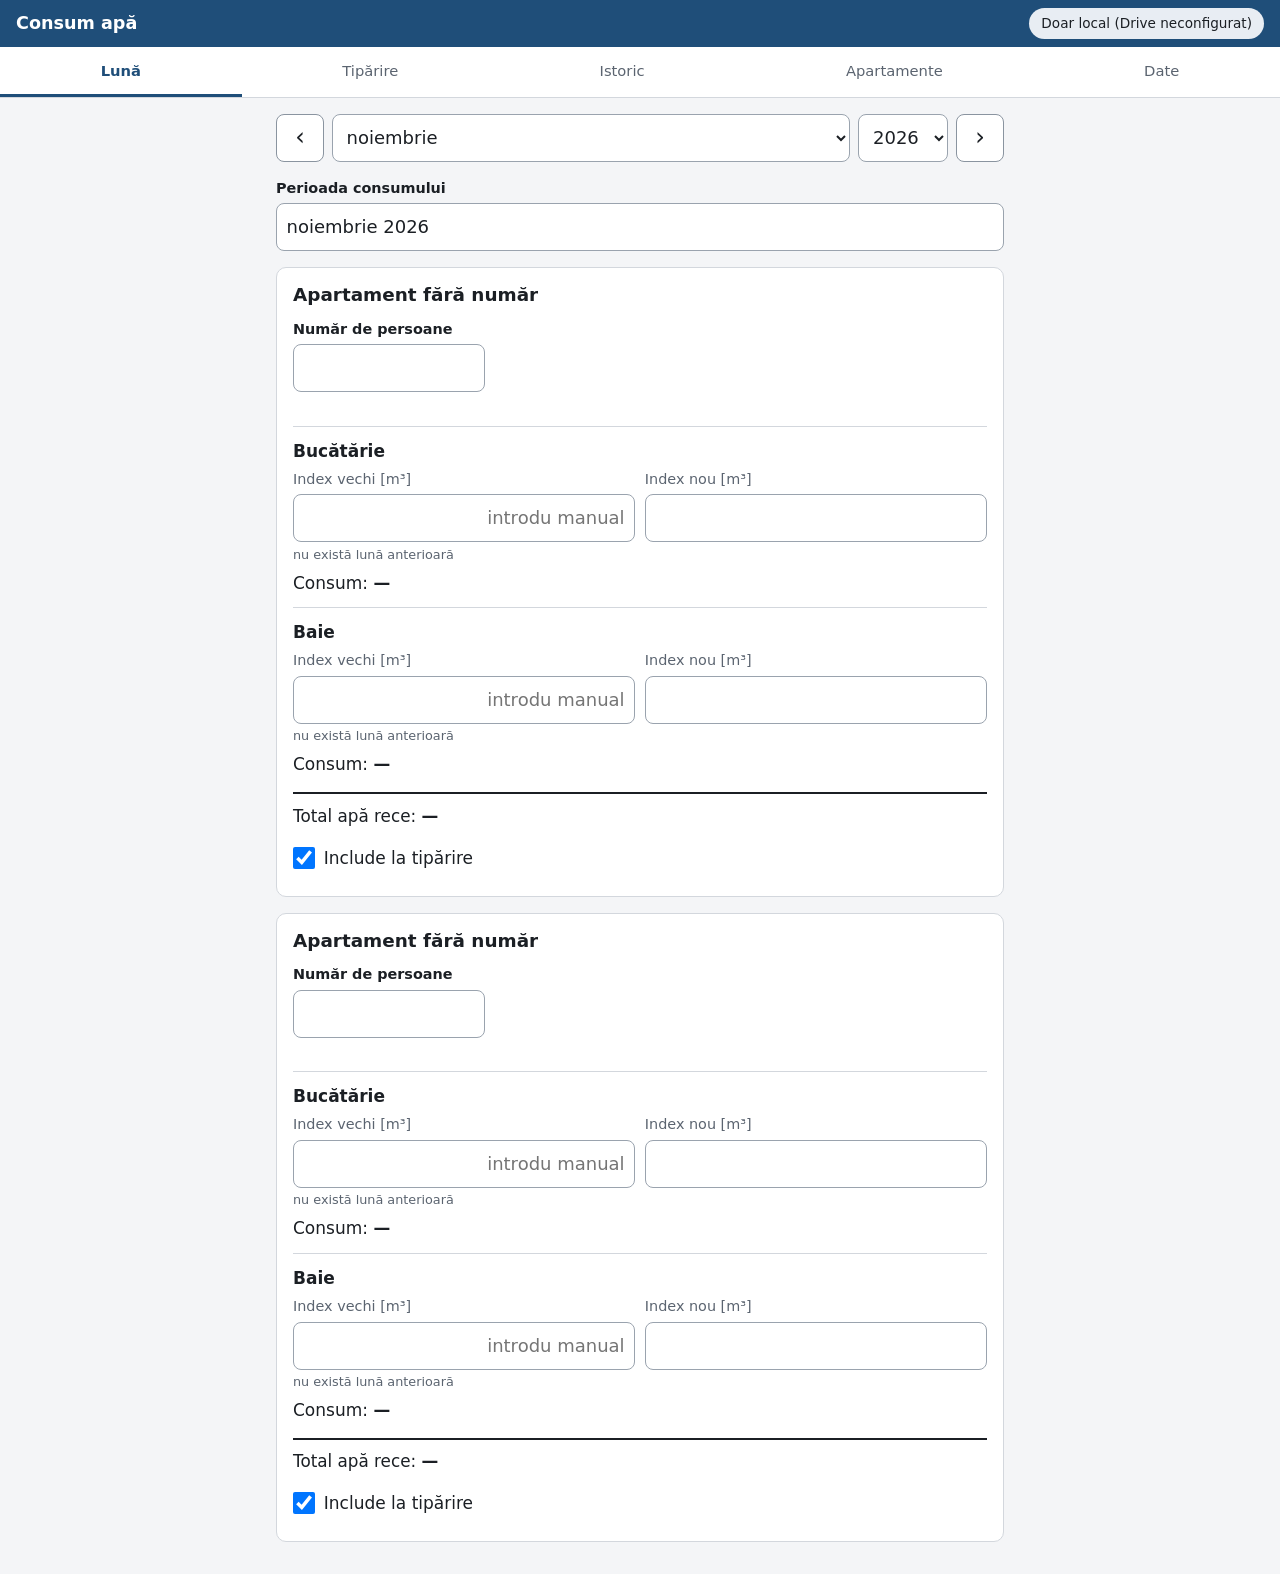
==== index.html @ 8aacb1a4 "Aplicație de evidență lunară a consumului de apă (PWA) Evidența indexurilor pe apartament și lună, c" ====
<!doctype html>
<html lang="ro">
<head>
  <meta charset="utf-8">
  <meta name="viewport" content="width=device-width, initial-scale=1, viewport-fit=cover">
  <title>Consum apă</title>
  <meta name="description" content="Evidența lunară a consumului de apă și înștiințări gata de tipărit">
  <meta name="theme-color" content="#1f4e79">
  <link rel="manifest" href="manifest.json">
  <link rel="icon" href="icons/icon.svg" type="image/svg+xml">
  <link rel="icon" href="icons/icon-192.png" type="image/png" sizes="192x192">
  <link rel="apple-touch-icon" href="icons/apple-touch-icon.png">
  <meta name="apple-mobile-web-app-capable" content="yes">
  <meta name="mobile-web-app-capable" content="yes">
  <meta name="apple-mobile-web-app-title" content="Consum apă">
  <link rel="stylesheet" href="styles.css">
</head>
<body>
<div id="app">
  <div class="sticky">
    <header class="topbar">
      <h1>Consum apă</h1>
      <button type="button" id="sync-badge" class="badge" data-code="local" aria-live="polite">…</button>
    </header>
    <nav class="tabs" role="tablist" aria-label="Secțiuni">
      <button type="button" role="tab" data-tab="luna" aria-selected="true">Lună</button>
      <button type="button" role="tab" data-tab="tiparire">Tipărire</button>
      <button type="button" role="tab" data-tab="istoric">Istoric</button>
      <button type="button" role="tab" data-tab="apartamente">Apartamente</button>
      <button type="button" role="tab" data-tab="date">Date</button>
    </nav>
  </div>

  <main>
    <!-- ================= LUNĂ ================= -->
    <section id="tab-luna" class="tab" role="tabpanel">
      <div class="month-picker">
        <button type="button" class="btn icon" id="month-prev" aria-label="Luna anterioară">‹</button>
        <label class="sr-only" for="month-sel">Luna</label>
        <select id="month-sel"></select>
        <label class="sr-only" for="year-sel">Anul</label>
        <select id="year-sel"></select>
        <button type="button" class="btn icon" id="month-next" aria-label="Luna următoare">›</button>
      </div>
      <div class="field">
        <label for="period">Perioada consumului</label>
        <div class="with-reset">
          <input id="period" type="text" autocomplete="off">
          <button type="button" class="btn small" id="period-reset" hidden>Automat</button>
        </div>
      </div>
      <div id="month-apts"></div>
    </section>

    <!-- ================= TIPĂRIRE ================= -->
    <section id="tab-tiparire" class="tab" role="tabpanel" hidden>
      <p class="muted" id="print-month-label"></p>
      <fieldset class="field">
        <legend>Formulare pe foaie</legend>
        <div class="seg">
          <label><input type="radio" name="per-sheet" value="2"> 2</label>
          <label><input type="radio" name="per-sheet" value="3"> 3</label>
        </div>
      </fieldset>
      <fieldset class="field">
        <legend>Include la tipărire</legend>
        <div id="print-include"></div>
      </fieldset>
      <div class="actions">
        <button type="button" class="btn primary" id="btn-print">Tipărește</button>
        <button type="button" class="btn" id="btn-pdf">Descarcă PDF</button>
        <button type="button" class="btn" id="btn-share-pdf" hidden>Trimite PDF (tipărire de pe telefon)</button>
      </div>
      <p class="hint" id="print-hint"></p>
      <h2 class="preview-title">Previzualizare</h2>
    </section>

    <!-- ================= ISTORIC ================= -->
    <section id="tab-istoric" class="tab" role="tabpanel" hidden>
      <div id="history"></div>
    </section>

    <!-- ================= APARTAMENTE ================= -->
    <section id="tab-apartamente" class="tab" role="tabpanel" hidden>
      <div id="apt-list"></div>
      <button type="button" class="btn" id="apt-add">+ Adaugă apartament</button>
    </section>

    <!-- ================= DATE ================= -->
    <section id="tab-date" class="tab" role="tabpanel" hidden>
      <div class="card">
        <h2>Google Drive</h2>
        <p id="sync-detail"></p>
        <div class="actions">
          <button type="button" class="btn primary" id="btn-connect">Conectează Google Drive</button>
          <button type="button" class="btn" id="btn-sync-now">Sincronizează acum</button>
          <button type="button" class="btn" id="btn-disconnect">Deconectează</button>
        </div>
      </div>
      <div class="card">
        <h2>Export / import manual</h2>
        <p class="muted">Copie de siguranță a tuturor datelor într-un fișier JSON.</p>
        <div class="actions">
          <button type="button" class="btn" id="btn-export">Exportă JSON</button>
          <label class="btn" for="import-file">Importă JSON</label>
          <input type="file" id="import-file" accept="application/json,.json" class="sr-only">
        </div>
      </div>
      <p class="muted small" id="app-version"></p>
    </section>
  </main>
</div>

<!-- Foile A4: previzualizare pe ecran, singurul conținut la tipărire. -->
<div id="print-root" hidden></div>

<!-- Conflict de sincronizare -->
<dialog id="conflict-dlg" aria-labelledby="conflict-title">
  <h2 id="conflict-title">Datele diferă</h2>
  <p id="conflict-text"></p>
  <div class="conflict-cols">
    <div class="card"><h3>În Google Drive</h3><div id="conflict-remote"></div></div>
    <div class="card"><h3>Pe acest dispozitiv</h3><div id="conflict-local"></div></div>
  </div>
  <div class="actions">
    <button type="button" class="btn primary" id="conflict-use-remote">Folosește versiunea din Drive</button>
    <button type="button" class="btn" id="conflict-use-local">Păstrează versiunea locală</button>
    <button type="button" class="btn" id="conflict-export">Exportă întâi copia locală</button>
  </div>
</dialog>

<script src="config.js"></script>
<script src="drive.js"></script>
<script src="pdf.js"></script>
<script src="app.js"></script>
</body>
</html>
---- styles.css ----
/* ================= Ecran ================= */
:root {
  --fg: #1b1f24;
  --muted: #5b6470;
  --bg: #f4f5f7;
  --card: #ffffff;
  --line: #d3d7dd;
  --accent: #1f4e79;
  --accent-fg: #ffffff;
  --err: #b3261e;
  --err-bg: #fdecea;
  --warn: #8a5a00;
  --warn-bg: #fff4d6;
  --ok: #1e6b35;
  --focus: #ffb000;
}
* { box-sizing: border-box; }
html { -webkit-text-size-adjust: 100%; }
body {
  margin: 0;
  background: var(--bg);
  color: var(--fg);
  font: 17px/1.45 system-ui, -apple-system, "Segoe UI", Roboto, sans-serif;
}
[hidden] { display: none !important; }
.sr-only { position: absolute; width: 1px; height: 1px; overflow: hidden; clip: rect(0 0 0 0); white-space: nowrap; }
h1, h2, h3 { line-height: 1.2; }
h2 { font-size: 1.15rem; margin: 0 0 .75rem; }
h3 { font-size: 1rem; margin: 0 0 .5rem; }
.muted { color: var(--muted); }
.small { font-size: .85rem; }

:focus-visible { outline: 3px solid var(--focus); outline-offset: 2px; }

.sticky { position: sticky; top: 0; z-index: 5; }
.topbar {
  display: flex; align-items: center; justify-content: space-between; gap: .5rem;
  padding: .5rem 16px; padding-top: max(.5rem, env(safe-area-inset-top));
  background: var(--accent); color: var(--accent-fg);
}
.topbar h1 { font-size: 1.1rem; margin: 0; }
.badge {
  border: 0; border-radius: 999px; padding: .35rem .75rem; font: inherit; font-size: .85rem;
  background: #e8edf3; color: var(--fg); cursor: pointer; max-width: 65vw; text-align: right;
}
.badge[data-code="ok"] { background: #d9f2df; color: var(--ok); }
.badge[data-code="saving"] { background: #e8edf3; }
.badge[data-code="offline"] { background: var(--warn-bg); color: var(--warn); }
.badge[data-code="auth"], .badge[data-code="error"], .badge[data-code="conflict"] { background: var(--err-bg); color: var(--err); font-weight: 600; }

.tabs {
  display: flex; overflow-x: auto; background: var(--card); border-bottom: 1px solid var(--line);
  scrollbar-width: none;
}
.tabs button {
  flex: 1 0 auto; border: 0; background: none; font: inherit; font-size: .92rem; padding: .8rem .55rem;
  color: var(--muted); border-bottom: 3px solid transparent; cursor: pointer; min-height: 48px;
}
.tabs button[aria-selected="true"] { color: var(--accent); border-bottom-color: var(--accent); font-weight: 600; }

main { max-width: 760px; margin: 0 auto; padding: 16px; }
#print-root { max-width: 760px; margin: 0 auto; padding: 0 16px 32px; }

.card {
  background: var(--card); border: 1px solid var(--line); border-radius: 10px;
  padding: 16px; margin-bottom: 16px;
}
.field { margin: 0 0 16px; border: 0; padding: 0; }
.field > label, .field > legend, .lbl { display: block; font-weight: 600; font-size: .9rem; margin-bottom: .3rem; padding: 0; }

input[type="text"], input[type="number"], input:not([type]), select {
  width: 100%; min-height: 48px; padding: .55rem .6rem; font: inherit; font-size: 18px;
  border: 1px solid #9aa3ae; border-radius: 8px; background: #fff; color: var(--fg);
}
input.num { font-variant-numeric: tabular-nums; text-align: right; }
input.invalid, input.err { border-color: var(--err); background: var(--err-bg); }
input.manual { border-color: var(--accent); border-width: 2px; }
.with-reset { display: flex; gap: .5rem; }
.with-reset input { flex: 1; min-width: 0; }

.btn {
  display: inline-flex; align-items: center; justify-content: center; gap: .3rem;
  min-height: 48px; padding: .5rem 1rem; font: inherit; font-size: 1rem;
  border: 1px solid #8a94a0; border-radius: 8px; background: #fff; color: var(--fg); cursor: pointer;
}
.btn.primary { background: var(--accent); border-color: var(--accent); color: var(--accent-fg); font-weight: 600; }
.btn.danger { color: var(--err); border-color: var(--err); }
.btn.small { min-height: 40px; padding: .3rem .7rem; font-size: .9rem; }
.btn.icon { min-width: 48px; font-size: 1.5rem; padding: 0; }
.btn:disabled { opacity: .5; cursor: default; }
.actions { display: flex; flex-wrap: wrap; gap: .6rem; margin: .5rem 0 1rem; }
.hint { font-size: .9rem; color: var(--muted); }

.month-picker { display: grid; grid-template-columns: 48px 1fr 5.6rem 48px; gap: .5rem; margin-bottom: 16px; }

/* card apartament în luna curentă */
.apt-head { display: flex; justify-content: space-between; align-items: baseline; gap: .5rem; flex-wrap: wrap; }
.apt-head h2 { margin: 0 0 .75rem; }
.meter { border-top: 1px solid var(--line); padding: .75rem 0; }
.meter-name { font-weight: 600; margin-bottom: .35rem; }
.meter-grid { display: grid; grid-template-columns: 1fr 1fr; gap: .6rem; }
.meter-grid .lbl { font-weight: 500; color: var(--muted); }
.src { font-size: .8rem; color: var(--muted); margin-top: .2rem; min-height: 1.1em; }
.src button { font: inherit; color: var(--accent); background: none; border: 0; padding: 0; text-decoration: underline; cursor: pointer; }
.cons { margin-top: .4rem; font-variant-numeric: tabular-nums; }
.cons strong { font-size: 1.05rem; }
.total { border-top: 2px solid var(--fg); padding-top: .6rem; margin-top: .2rem; font-size: 1.05rem; font-variant-numeric: tabular-nums; }
.persons { max-width: 12rem; }
.msgs { list-style: none; margin: .5rem 0 0; padding: 0; }
.msgs li { padding: .45rem .6rem; border-radius: 6px; margin-top: .35rem; font-size: .9rem; }
.msgs .error { background: var(--err-bg); color: var(--err); }
.msgs .warn { background: var(--warn-bg); color: var(--warn); }
.check { display: flex; align-items: center; gap: .55rem; min-height: 44px; cursor: pointer; }
.check input { width: 22px; height: 22px; margin: 0; flex: none; }

.seg { display: inline-flex; border: 1px solid #8a94a0; border-radius: 8px; overflow: hidden; }
.seg label { display: flex; align-items: center; gap: .4rem; padding: 0 1.2rem; min-height: 48px; cursor: pointer; }
.seg label + label { border-left: 1px solid #8a94a0; }
.seg input { width: 20px; height: 20px; margin: 0; }

/* apartamente */
.apt-edit .grid2 { display: grid; grid-template-columns: 1fr; gap: 0 1rem; }
@media (min-width: 560px) { .apt-edit .grid2 { grid-template-columns: 8rem 1fr 9rem; } }
.meters-check { display: flex; flex-wrap: wrap; gap: 0 1.2rem; }

/* istoric */
.table-wrap { overflow-x: auto; -webkit-overflow-scrolling: touch; }
table.hist { border-collapse: collapse; width: 100%; font-size: .9rem; font-variant-numeric: tabular-nums; }
table.hist th, table.hist td { border-bottom: 1px solid var(--line); padding: .45rem .4rem; text-align: right; white-space: nowrap; }
table.hist th:first-child, table.hist td:first-child { text-align: left; }
table.hist thead th { font-weight: 600; color: var(--muted); vertical-align: bottom; }
table.hist tr.flag td:first-child::after { content: " ⚠"; color: var(--warn); }
table.hist tr.flag-err td:first-child::after { content: " ⛔"; }
table.hist button { min-height: 36px; }

/* dialog conflict */
dialog { border: 0; border-radius: 12px; padding: 16px; max-width: min(640px, calc(100vw - 32px)); width: 100%; }
dialog::backdrop { background: rgba(0, 0, 0, .45); }
.conflict-cols { display: grid; grid-template-columns: 1fr; gap: .75rem; }
@media (min-width: 560px) { .conflict-cols { grid-template-columns: 1fr 1fr; } }
.conflict-cols .card { margin: 0; font-size: .9rem; }
.conflict-cols ul { margin: .3rem 0 0; padding-left: 1.1rem; }

/* ================= Foaia A4 (previzualizare + tipărire) ================= */
.preview-title { margin-top: 1.5rem; }
.sheet-frame {
  position: relative; overflow: hidden; background: #fff; margin: 0 auto 16px;
  box-shadow: 0 1px 4px rgba(0, 0, 0, .25);
  /* width/height sunt setate din JS după lățimea disponibilă */
}
.sheet {
  width: 210mm; height: 297mm; background: #fff; color: #000;
  transform-origin: 0 0; position: absolute; left: 0; top: 0;
  display: flex; flex-direction: column;
}
.slot {
  flex: none; height: calc(297mm / var(--per-sheet, 3));
  display: flex; align-items: center; justify-content: center;
  overflow: hidden;
}
.slot.cut { border-bottom: 0.3mm dotted #444; }

.form {
  width: 159.2mm; color: #000;
  font-family: "Times New Roman", Times, "Liberation Serif", "Nimbus Roman", serif;
  font-size: 12pt; font-weight: 700; line-height: 5.6mm;
}
.form p { margin: 0 0 2.6mm; text-align: center; white-space: nowrap; height: 5.6mm; }
.form .title { text-decoration: underline; }
.form .nb { font-weight: 400; }
.form .val { text-decoration: underline; text-decoration-thickness: 0.22mm; text-underline-offset: 1mm; text-decoration-skip-ink: none; }
.form table { width: 100%; border-collapse: collapse; table-layout: fixed; margin-top: 0; }
.form td {
  border: 0.5pt solid #000; height: 6.6mm; padding: 0 1.9mm; text-align: center; vertical-align: middle;
  white-space: nowrap; overflow: hidden; font-variant-numeric: normal;
}
.form td.sig { border-left: 0; border-bottom: 0; }

@page { size: A4 portrait; margin: 0; }

@media print {
  html, body { margin: 0 !important; padding: 0 !important; background: #fff !important; }
  #app, dialog { display: none !important; }
  #print-root { display: block !important; max-width: none; margin: 0; padding: 0; }
  .sheet-frame {
    width: 210mm !important; height: 296.9mm !important; margin: 0 !important; box-shadow: none !important;
    break-after: page; page-break-after: always; overflow: hidden;
  }
  .sheet-frame:last-child { break-after: auto; page-break-after: auto; }
  .sheet { transform: none !important; position: static; }
  * { -webkit-print-color-adjust: exact; print-color-adjust: exact; }
}
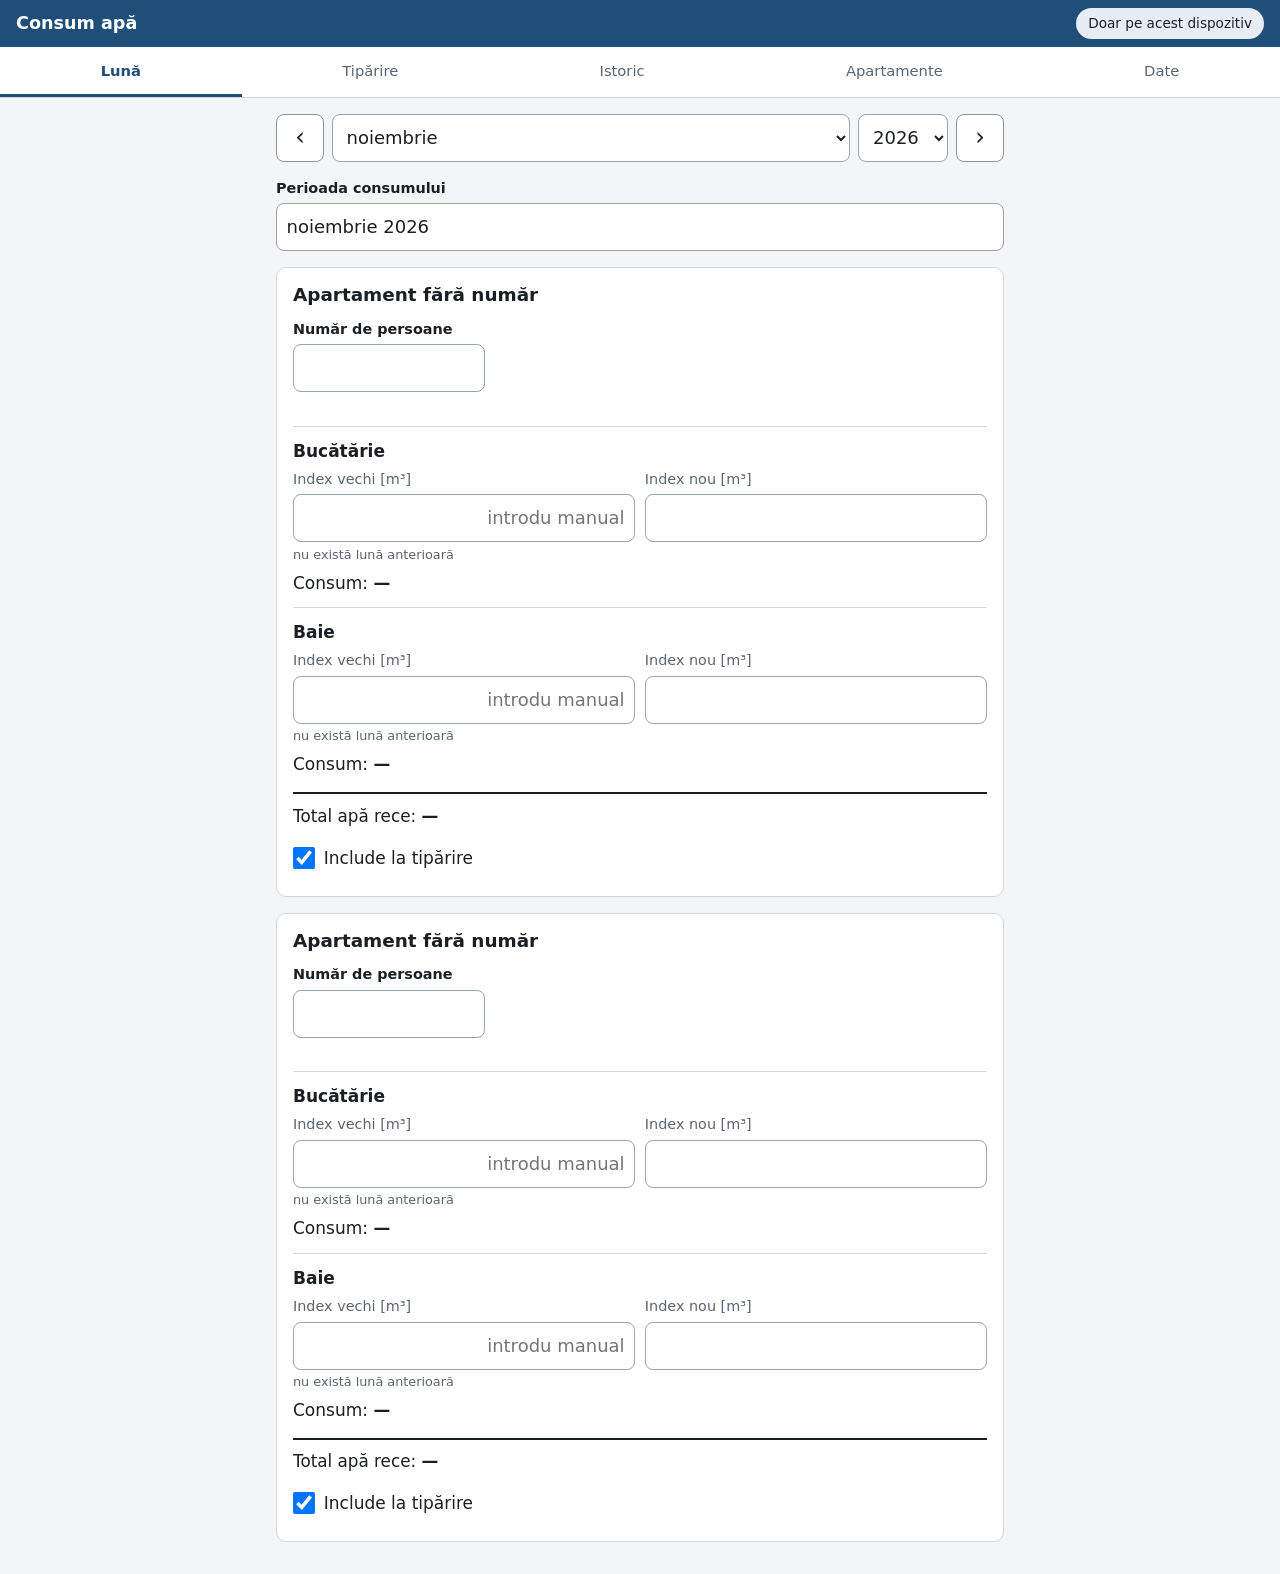
==== commit 23d84d26: "Adaugă politica de confidențialitate (cerută pentru publicarea OAuth) Co-Authored-By: Claude Opus 5." ====
--- a/index.html
+++ b/index.html
@@ -106,6 +106,7 @@
           <input type="file" id="import-file" accept="application/json,.json" class="sr-only">
         </div>
       </div>
+      <p class="muted small"><a href="privacy.html">Politica de confidențialitate</a></p>
       <p class="muted small" id="app-version"></p>
     </section>
   </main>
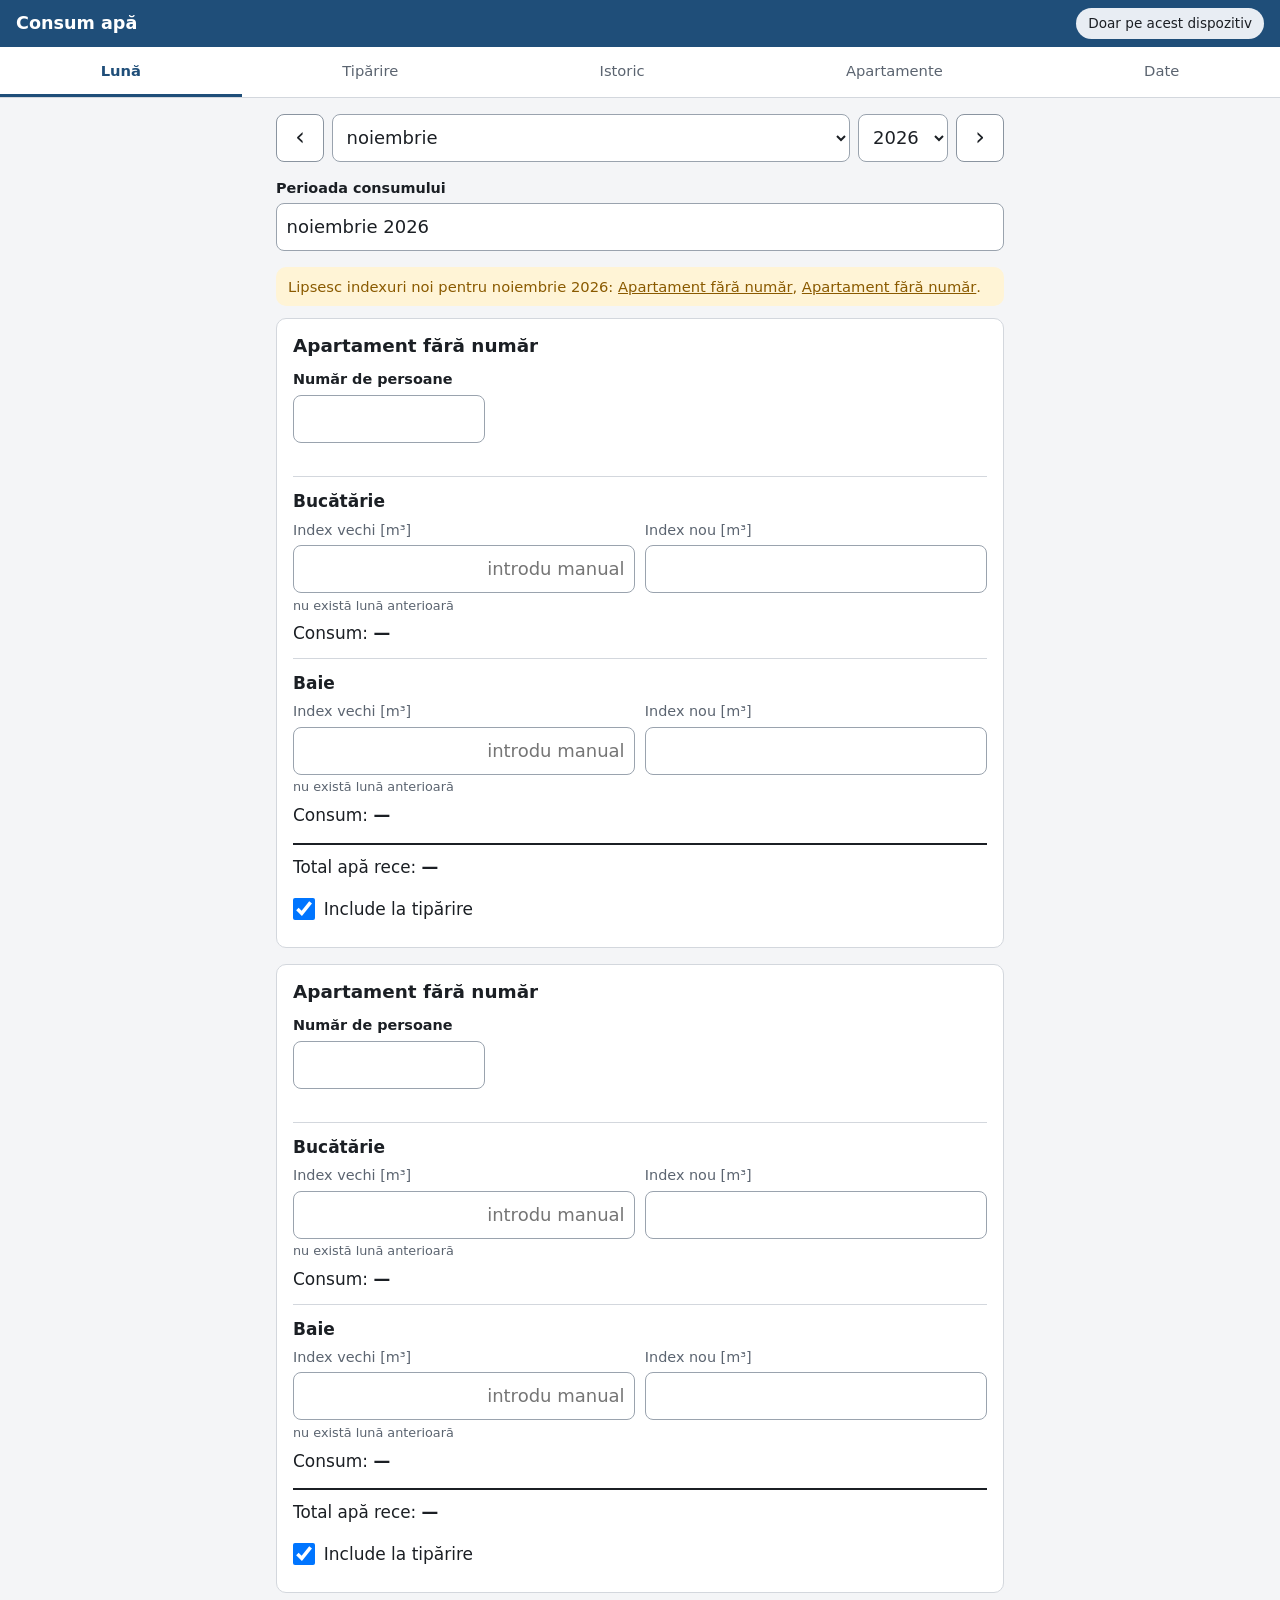
==== commit 56be64de: "Copii de siguranță zilnice în Drive, anulare la ștergere, avertisment pentru lună lipsă, bară de apa" ====
--- a/index.html
+++ b/index.html
@@ -31,6 +31,16 @@
     </nav>
   </div>
 
+  <div id="auth-notice" class="notice warn" role="status" hidden>
+    <p>Conectarea la Google Drive a expirat. Până te reconectezi, nu vezi modificările făcute pe alte dispozitive.</p>
+    <button type="button" class="btn small" id="auth-notice-btn">Reconectează Google Drive</button>
+  </div>
+  <div id="notice" class="notice" role="status" hidden>
+    <p id="notice-text"></p>
+    <details><summary>Vezi ce s-a înlocuit</summary><ul id="notice-list"></ul></details>
+    <button type="button" class="btn small" id="notice-close">Am înțeles</button>
+  </div>
+
   <main>
     <!-- ================= LUNĂ ================= -->
     <section id="tab-luna" class="tab" role="tabpanel">
@@ -49,6 +59,7 @@
           <button type="button" class="btn small" id="period-reset" hidden>Automat</button>
         </div>
       </div>
+      <div id="month-status" class="month-status" role="status" aria-live="polite" hidden></div>
       <div id="month-apts"></div>
     </section>
 
@@ -97,6 +108,12 @@
           <button type="button" class="btn" id="btn-disconnect">Deconectează</button>
         </div>
       </div>
+      <div class="card" id="backup-card" hidden>
+        <h2>Copii de siguranță în Drive</h2>
+        <p class="muted" id="backup-info"></p>
+        <div class="actions"><button type="button" class="btn" id="btn-backups">Arată copiile</button></div>
+        <div id="backup-list"></div>
+      </div>
       <div class="card">
         <h2>Export / import manual</h2>
         <p class="muted">Copie de siguranță a tuturor datelor într-un fișier JSON.</p>
@@ -115,22 +132,14 @@
 <!-- Foile A4: previzualizare pe ecran, singurul conținut la tipărire. -->
 <div id="print-root" hidden></div>
 
-<!-- Conflict de sincronizare -->
-<dialog id="conflict-dlg" aria-labelledby="conflict-title">
-  <h2 id="conflict-title">Datele diferă</h2>
-  <p id="conflict-text"></p>
-  <div class="conflict-cols">
-    <div class="card"><h3>În Google Drive</h3><div id="conflict-remote"></div></div>
-    <div class="card"><h3>Pe acest dispozitiv</h3><div id="conflict-local"></div></div>
-  </div>
-  <div class="actions">
-    <button type="button" class="btn primary" id="conflict-use-remote">Folosește versiunea din Drive</button>
-    <button type="button" class="btn" id="conflict-use-local">Păstrează versiunea locală</button>
-    <button type="button" class="btn" id="conflict-export">Exportă întâi copia locală</button>
-  </div>
-</dialog>
+<div id="toast" class="toast" role="status" hidden>
+  <span id="toast-text"></span>
+  <button type="button" id="toast-undo">Anulează</button>
+</div>
 
 <script src="config.js"></script>
+<script src="merge.js"></script>
+<script src="backup.js"></script>
 <script src="drive.js"></script>
 <script src="pdf.js"></script>
 <script src="app.js"></script>
--- a/styles.css
+++ b/styles.css
@@ -44,9 +44,9 @@
   background: #e8edf3; color: var(--fg); cursor: pointer; max-width: 65vw; text-align: right;
 }
 .badge[data-code="ok"] { background: #d9f2df; color: var(--ok); }
-.badge[data-code="saving"] { background: #e8edf3; }
+.badge[data-code="saving"], .badge[data-code="pending"] { background: #e8edf3; }
 .badge[data-code="offline"] { background: var(--warn-bg); color: var(--warn); }
-.badge[data-code="auth"], .badge[data-code="error"], .badge[data-code="conflict"] { background: var(--err-bg); color: var(--err); font-weight: 600; }
+.badge[data-code="auth"], .badge[data-code="error"] { background: var(--err-bg); color: var(--err); font-weight: 600; }
 
 .tabs {
   display: flex; overflow-x: auto; background: var(--card); border-bottom: 1px solid var(--line);
@@ -133,13 +133,12 @@
 table.hist tr.flag-err td:first-child::after { content: " ⛔"; }
 table.hist button { min-height: 36px; }
 
-/* dialog conflict */
-dialog { border: 0; border-radius: 12px; padding: 16px; max-width: min(640px, calc(100vw - 32px)); width: 100%; }
-dialog::backdrop { background: rgba(0, 0, 0, .45); }
-.conflict-cols { display: grid; grid-template-columns: 1fr; gap: .75rem; }
-@media (min-width: 560px) { .conflict-cols { grid-template-columns: 1fr 1fr; } }
-.conflict-cols .card { margin: 0; font-size: .9rem; }
-.conflict-cols ul { margin: .3rem 0 0; padding-left: 1.1rem; }
+/* avize neblocante (îmbinare, reconectare) */
+.notice { margin: .75rem 16px 0; padding: .6rem .8rem; border-radius: 10px; background: var(--card); border: 1px solid var(--line); font-size: .92rem; }
+.notice p { margin: 0 0 .5rem; }
+.notice.warn { background: var(--warn-bg); color: var(--warn); border-color: transparent; }
+.notice details { margin: 0 0 .5rem; }
+.notice ul { margin: .3rem 0 0; padding-left: 1.1rem; }
 
 /* ================= Foaia A4 (previzualizare + tipărire) ================= */
 .preview-title { margin-top: 1.5rem; }
@@ -190,3 +189,42 @@
   .sheet { transform: none !important; position: static; }
   * { -webkit-print-color-adjust: exact; print-color-adjust: exact; }
 }
+
+/* ---------- Grafic consum (Istoric) ---------- */
+.chart { position: relative; margin: .2rem 0 1rem; }
+.chart-sub { margin: 0 0 .3rem; font-size: .9rem; }
+.chart-legend { display: flex; flex-wrap: wrap; gap: .3rem 1rem; font-size: .85rem; color: var(--muted); margin-bottom: .2rem; }
+.chart-legend i, .chart-tip i { display: inline-block; width: 10px; height: 10px; border-radius: 2px; margin-right: .35rem; vertical-align: -1px; }
+.chart-plot { width: 100%; }
+.chart-plot svg { display: block; max-width: 100%; height: auto; overflow: visible; }
+.chart-plot .grid { stroke: var(--line); stroke-width: 1; stroke-dasharray: 2 3; }
+.chart-plot .base { stroke: var(--muted); stroke-width: 1; }
+.chart-plot .ax { fill: var(--muted); font-size: 11px; font-variant-numeric: tabular-nums; }
+.chart-plot .ax.yr { font-size: 10px; }
+.chart-plot .val { fill: var(--fg); font-size: 11px; font-weight: 600; font-variant-numeric: tabular-nums; }
+.chart-plot .hit { fill: transparent; cursor: pointer; }
+.chart-plot .hit.on { fill: rgba(31, 78, 121, .07); }
+.chart-tip { position: absolute; top: 2.2rem; z-index: 2; min-width: 150px; background: var(--card); color: var(--fg); border: 1px solid var(--line); border-radius: 8px; box-shadow: 0 4px 14px rgba(0,0,0,.12); padding: .45rem .6rem; font-size: .85rem; pointer-events: none; }
+.chart-tip div { display: flex; align-items: center; gap: .2rem; white-space: nowrap; }
+.chart-tip b { margin-left: auto; padding-left: .8rem; font-variant-numeric: tabular-nums; }
+.chart-tip .tot { border-top: 1px solid var(--line); margin-top: .25rem; padding-top: .25rem; font-weight: 600; }
+.chart-note { margin: .2rem 0 0; }
+.chart-plot .prevmark { stroke: var(--fg); stroke-width: 2.5; stroke-linecap: round; }
+.chart-legend .lg-prev { width: 14px; height: 0; border-top: 2.5px solid var(--fg); border-radius: 2px; vertical-align: 3px; background: none; }
+.hist .yoy { white-space: nowrap; color: var(--muted); font-variant-numeric: tabular-nums; }
+@media print { .chart { display: none; } }
+
+/* stare lună, mesaj „Anulează”, copii de siguranță */
+.month-status { margin: 0 0 .75rem; padding: .55rem .75rem; border-radius: 10px; font-size: .92rem; }
+.month-status.ok { background: #d9f2df; color: var(--ok); }
+.month-status.warn { background: var(--warn-bg); color: var(--warn); }
+.linklike { border: 0; background: none; padding: 0; font: inherit; color: inherit; text-decoration: underline; cursor: pointer; }
+.toast {
+  position: fixed; left: 16px; right: 16px; margin: 0 auto; width: max-content; bottom: max(16px, env(safe-area-inset-bottom));
+  z-index: 20; display: flex; align-items: center; gap: .9rem; max-width: min(560px, calc(100vw - 32px));
+  background: #1f2933; color: #fff; padding: .7rem .9rem; border-radius: 10px; box-shadow: 0 6px 20px rgba(0,0,0,.25); font-size: .92rem;
+}
+.toast button { border: 0; background: none; color: #9ec5ff; font: inherit; font-weight: 600; cursor: pointer; padding: .4rem .5rem; min-height: 44px; }
+.backup-list { list-style: none; margin: .5rem 0 0; padding: 0; }
+.backup-list li { display: flex; align-items: center; justify-content: space-between; gap: .5rem; padding: .35rem 0; border-top: 1px solid var(--line); }
+@media print { .toast { display: none !important; } }
